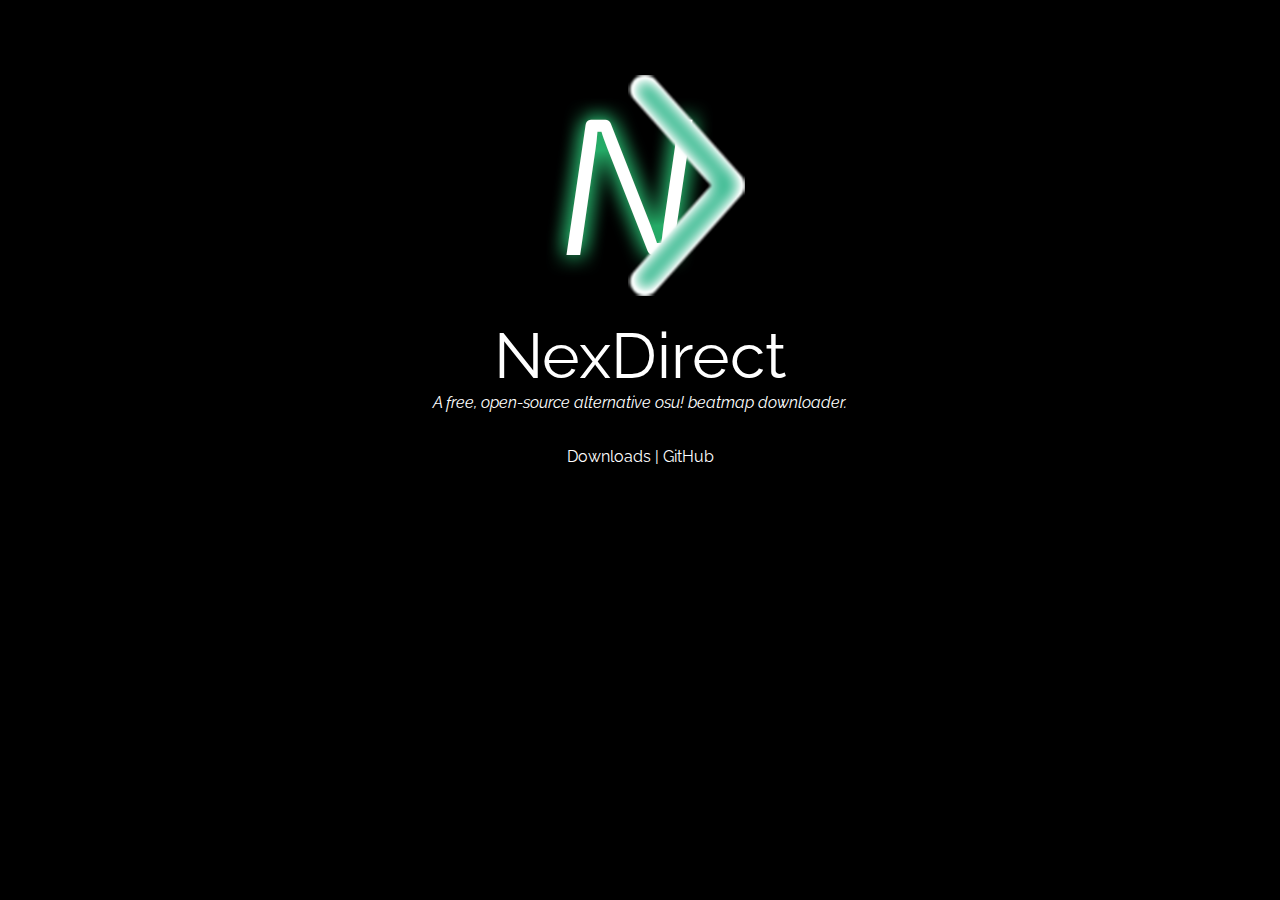
==== index.html @ cc6eb743 "Basic webpage to start" ====
<!DOCTYPE html>
<html>
    <head>
        <meta charset="utf-8">
        <meta http-equiv="X-UA-Compatible" content="IE=edge">
        <title>NexDirect</title>
        <meta name="description" content="A free, open-source alternative osu! beatmap downloader.">
        <meta property="og:title" content="NexDirect"/>
        <meta property="og:url" content="https://nicholastay.github.io/NexDirect"/>
        <meta property="og:description" content="A free, open-source alternative osu! beatmap downloader.">
        <meta property="og:image" content="https://nicholastay.github.io/NexDirect/logo.png"/>

        <link href='https://fonts.googleapis.com/css?family=Raleway' rel='stylesheet' type='text/css'>
        <style type="text/css">
        body {
            color: white;
            background: black;
            font-family: 'Raleway', sans-serif;
        }

        a {
            color: white;
            text-decoration: none;
        }

        #main {
            top: 20%;
            padding: 50px;
            text-align: center;
        }

        #title {
            font-size: 48pt;
        }
        </style>
    </head>
    <body>
        <div id="main">
            <div>
                <img src="/img/logo.png" alt="NexDirect logo"/>
            </div>

            <div id="title">
                NexDirect
            </div>

            <div>
                <i>A free, open-source alternative osu! beatmap downloader.</i>
            </div>

            <div style="padding-top: 35px;">
                <a href="https://github.com/nicholastay/NexDirect/releases">Downloads</a> | 
                <a href="https://github.com/nicholastay/NexDirect">GitHub</a>
            </div>
        </div>
    </body>
</html>
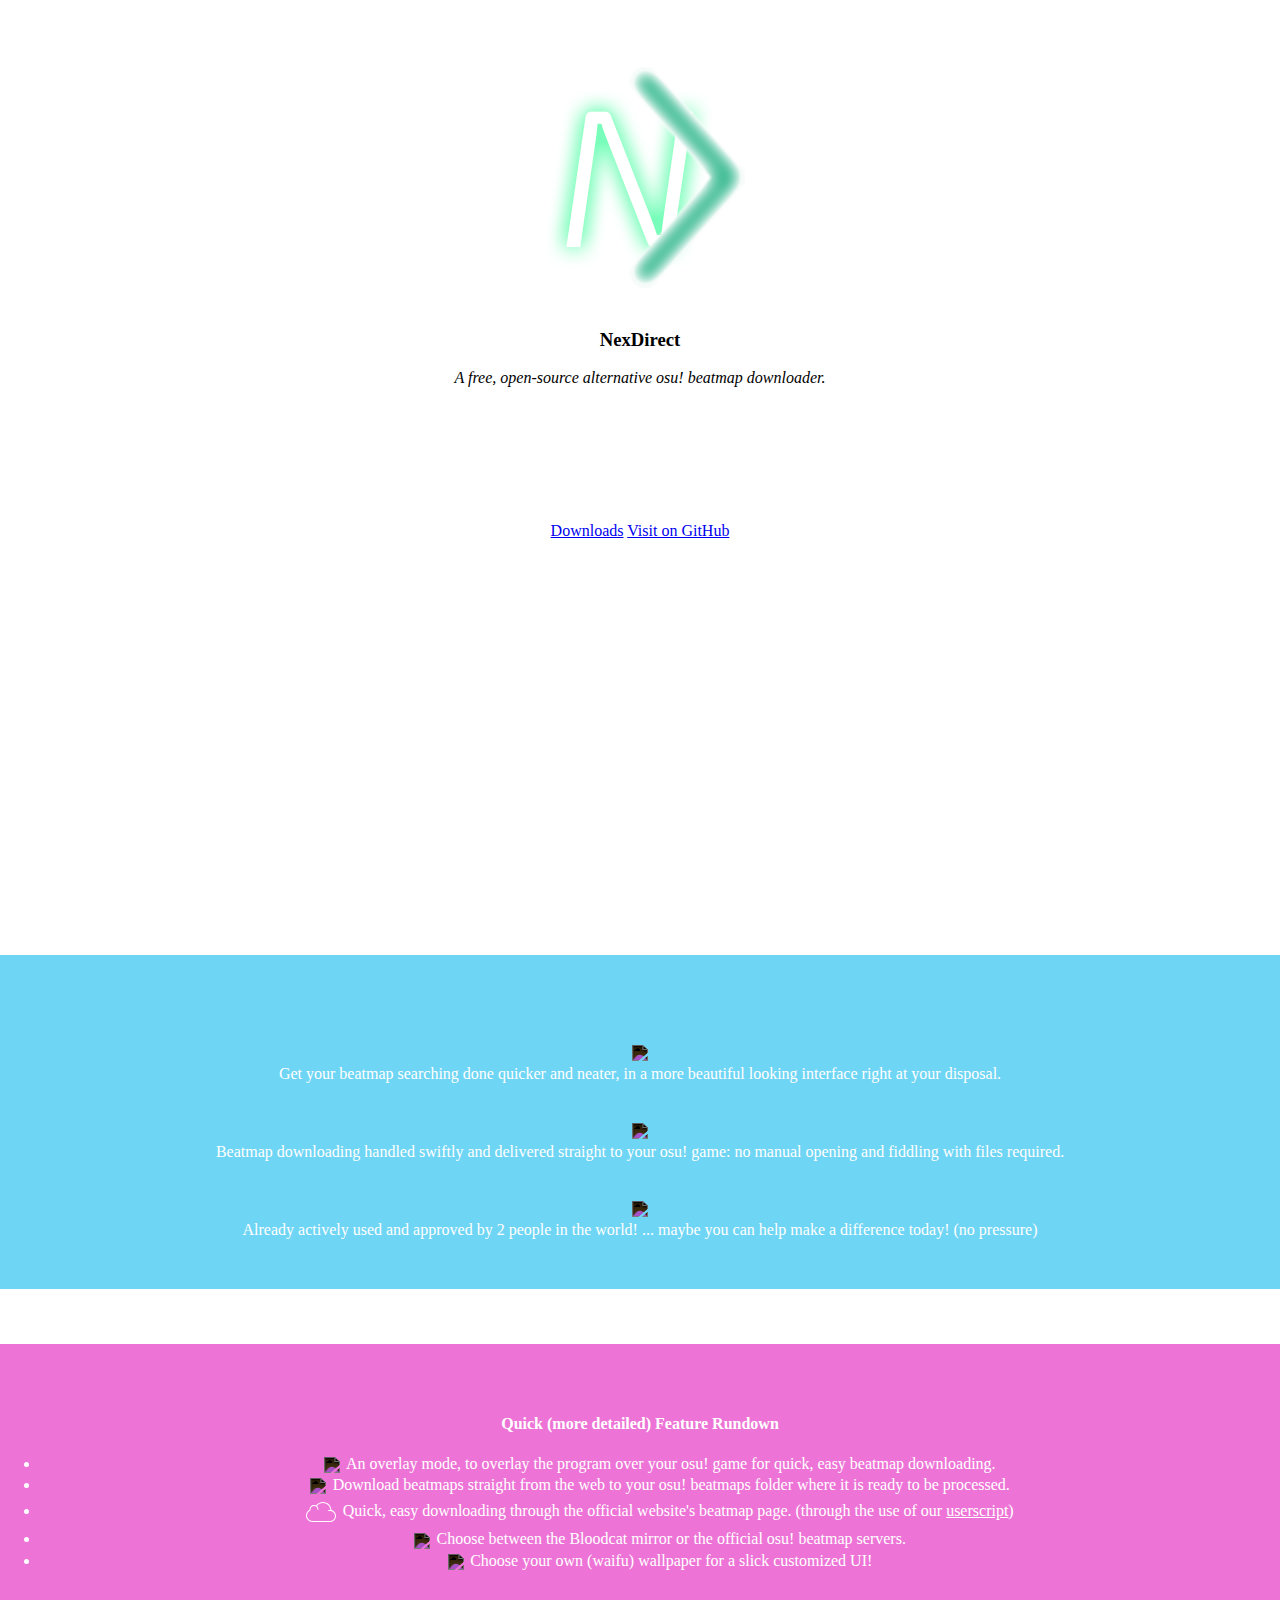
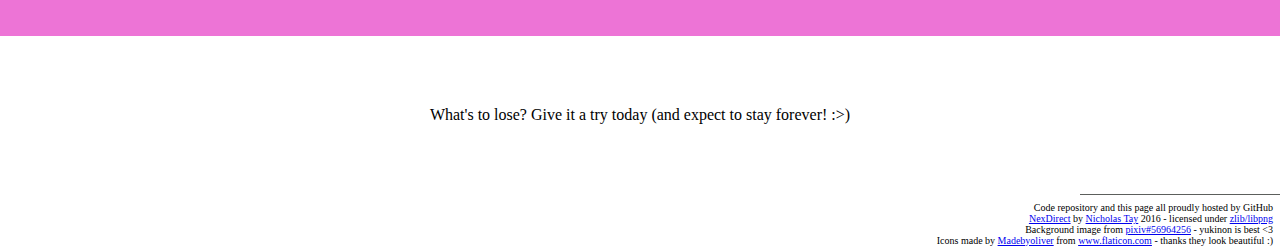
==== commit 8ea7bd24: "Userscript install guide and open in new tab stuff" ====
--- a/index.html
+++ b/index.html
@@ -8,50 +8,248 @@
         <meta property="og:title" content="NexDirect"/>
         <meta property="og:url" content="https://nicholastay.github.io/NexDirect"/>
         <meta property="og:description" content="A free, open-source alternative osu! beatmap downloader.">
-        <meta property="og:image" content="https://nicholastay.github.io/NexDirect/logo.png"/>
-
-        <link href='https://fonts.googleapis.com/css?family=Raleway' rel='stylesheet' type='text/css'>
-        <style type="text/css">
+        <meta property="og:image" content="https://nicholastay.github.io/NexDirect/img/logo.png"/>
+
+        <!-- favicon stuff - thanks favicon-generator.org v helpful -->
+        <link rel="shortcut icon" href="img/favicon.ico" type="image/x-icon">
+        <link rel="icon" href="img/favicon.ico" type="image/x-icon">
+
+        <!-- load font because skeleton doesnt import it for some reason for us :< -->
+        <link rel="stylesheet" type="text/css" href="//fonts.googleapis.com/css?family=Raleway:400,300,600">
+
+        <link rel="stylesheet" type="text/css" href="vendor/css/slick-1.6.0/slick.css"/>
+        <link rel="stylesheet" type="text/css" href="vendor/css/slick-1.6.0/slick-theme.css"/>
+
+        <link href="vendor/css/skeleton-2.0.4.min.css" rel="stylesheet" type="text/css">
+        <style>
+        html,
         body {
+            margin: 0;
+        }
+
+        .container {
+            padding: 50px 0;
+        }
+
+        .special {
+            text-align: center;
             color: white;
-            background: black;
-            font-family: 'Raleway', sans-serif;
-        }
-
-        a {
+            margin-bottom: 55px;
+        }
+
+        .footer {
+            font-size: 7.5pt;
+            padding-bottom: 2px;
+            text-align: right;
+            right: 0;
+            padding-right: 7px;
+        }
+
+        .icon {
+            width: 65px;
+            margin: 2.5rem auto 0;
+            -webkit-filter: invert();
+            filter: invert();
+        }
+
+        .separator {
+            display: block;
+            width: 200px;
+        }
+        .separator::before {
+            content: " ";
+            display: block;
+            border-top: solid 1px #5C5F5C;
+        }
+
+        .slick-arrow,
+        .slick-arrow:hover {
+            -webkit-filter: invert();
+            filter: invert();
+        }
+
+        li {
+            margin-bottom: 3px; /* override */
+        }
+
+        li img {
+            width: 30px;
+            -webkit-filter: invert();
+            filter: invert();
+            vertical-align: middle;
+            margin-right: 2.5px;
+        }
+        
+        a.text-link {
             color: white;
-            text-decoration: none;
-        }
-
-        #main {
-            top: 20%;
-            padding: 50px;
-            text-align: center;
-        }
-
-        #title {
-            font-size: 48pt;
+        }
+        
+        a.text-link:visited {
+            color: white;
+        }
+        
+        a.text-link:hover {
+            color: crimson;
+        }
+
+        @media (min-width: 550px) {
+            html {
+                background: url(img/56964256_p1c_whitewash.jpg) no-repeat center center fixed;
+                -webkit-background-size: cover;
+                -ms-background-size: cover;
+                -moz-background-size: cover;
+                -o-background-size: cover;
+                background-size: cover;
+            }
+        }
+
+        @media (max-width: 550px) {
+            .title {
+                text-align: center;
+            }
+
+            .footer {
+                text-align: center;
+            }
+            .footer .separator {
+                display: none;
+            }
         }
         </style>
     </head>
     <body>
-        <div id="main">
-            <div>
-                <img src="/img/logo.png" alt="NexDirect logo"/>
-            </div>
-
-            <div id="title">
-                NexDirect
-            </div>
-
-            <div>
-                <i>A free, open-source alternative osu! beatmap downloader.</i>
-            </div>
-
-            <div style="padding-top: 35px;">
-                <a href="https://github.com/nicholastay/NexDirect/releases">Downloads</a> | 
-                <a href="https://github.com/nicholastay/NexDirect">GitHub</a>
+        <div class="webpage">
+            <div class="special" style="background-color: rgba(255, 255, 255, 0.35); color: black; height: 100%; height: 100vh;">
+                <div class="container">
+                    <div class="row title">
+                        <div class="one-half column">
+                            <img class="u-max-full-width" src="img/logo.png" alt="NexDirect logo"/>
+                            <h3>NexDirect</h3>
+                            <i>A free, open-source alternative osu! beatmap downloader.</i>
+                        </div>
+                        <div class="one-half column" style="padding-top: 85px; text-align: center;">
+                            <div class="slickshow" style="display: none;"> <!-- it looks ugly when loading, reveal in js -->
+                                <div>
+                                    <img class="u-full-width" src="img/previews/nexdirect.jpg" alt="NexDirect interface"/>
+                                    The slick interface!
+                                </div>
+                                <div>
+                                    <img class="u-full-width" src="img/previews/overlay-mode.jpg" alt="NexDirect overlay interface"/>
+                                    Overlay mode - in-game downloads!
+                                </div>
+                                <div>
+                                    <img class="u-full-width" src="img/previews/custom-bg.jpg" alt="Custom backgrounds feature"/>
+                                    Custom UI backgrounds!
+                                </div>
+                                <div>
+                                    <img class="u-full-width" src="img/userscript.jpg" alt="Userscript in action"/>
+                                    NexDirect download buttons in action, via the userscript.
+                                </div>
+                                <div>
+                                    <img src="img/previews/settings.jpg" style="display: block; margin: auto;" alt="Settings pane"/>
+                                    The neat, little settings pane.
+                                </div>
+                                <div>
+                                    <img class="u-full-width" src="img/previews/dev.jpg" alt="NexDirect development"/>
+                                    Random screenshot of development.
+                                </div>
+                            </div>
+                        </div>
+                    </div>
+                    <div class="row" style="margin-top: 50px;">
+                        <div class="one-half column">
+                            <a class="button button-primary" href="https://github.com/nicholastay/NexDirect/releases">Downloads</a>
+                            <a class="button" href="https://github.com/nicholastay/NexDirect">Visit on GitHub</a>
+                        </div>
+                    </div>
+                </div>
+            </div>
+
+            <div class="special" style="background-color: rgba(50, 195, 240, 0.7);">
+                <div class="container">
+                    <div class="row">
+                        <div class="four columns">
+                            <img class="icon" src="img/search.svg"/>
+                            <br>
+                            Get your beatmap searching done quicker and neater, in a more beautiful looking interface right at your disposal.
+                        </div>
+                        <div class="four columns">
+                            <img class="icon" src="img/success.svg"/>
+                            <br>
+                            Beatmap downloading handled swiftly and delivered straight to your osu! game: no manual opening and fiddling with files required.
+                        </div>
+                        <div class="four columns">
+                            <img class="icon" src="img/hands.svg"/>
+                            <br>
+                            Already actively used and approved by 2 people in the world! ... maybe you can help make a difference today! (no pressure)
+                        </div>
+                    </div>
+                </div>
+            </div>
+
+            <div class="special" style="background-color: rgba(227, 42, 192, 0.65); margin-top: 30px;">
+                <div class="container" style="text-align: center;">
+                    <div class="row">
+                        <h4>Quick (more detailed) Feature Rundown</h4>
+                    </div>
+                    <div class="row">
+                        <ul>
+                            <li>
+                                <img src="img/spotlight.svg">
+                                An overlay mode, to overlay the program over your osu! game for quick, easy beatmap downloading.
+                            </li>
+                            <li>
+                                <img src="img/paper-plane.svg">
+                                Download beatmaps straight from the web to your osu! beatmaps folder where it is ready to be processed.
+                            </li>
+                            <li>
+                                <img src="img/cloud.svg">
+                                Quick, easy downloading through the official website's beatmap page. (through the use of our <a class="text-link" href="userscript-guide/">userscript</a>)
+                            </li>
+                            <li>
+                                <img src="img/settings.svg">
+                                Choose between the Bloodcat mirror or the official osu! beatmap servers.
+                            </li>
+                            <li>
+                                <img src="img/like.svg">
+                                Choose your own (waifu) wallpaper for a slick customized UI!
+                            </li>
+                        </ul>
+                    </div>
+                </div>
+            </div>
+
+            <div class="special" style="background-color: rgba(255, 255, 255, 0.65); color: black;">
+                <div class="container" style="text-align: center; padding: 15px 0">
+                    <div class="row">
+                        What's to lose? Give it a try today (and expect to stay forever! :>)<br>
+                    </div>
+                </div>
+            </div>
+
+            <div class="footer">
+                <span class="separator" style="right: 0; position: absolute;"></span>
+                <div style="padding-top: 8px;">
+                    Code repository and this page all proudly hosted by GitHub<br>
+                    <a href="https://nicholastay.github.io/NexDirect">NexDirect</a> by <a href="https://nicholastay.github.io/" target="_blank">Nicholas Tay</a> 2016 - licensed under <a href="https://github.com/nicholastay/NexDirect/blob/master/LICENSE" target="_blank">zlib/libpng</a><br>
+                    Background image from <a href="http://www.pixiv.net/member_illust.php?mode=manga_big&amp;illust_id=56964256&amp;page=1" target="_blank">pixiv#56964256</a> - yukinon is best &lt;3<br>
+                    Icons made by <a href="http://www.flaticon.com/authors/madebyoliver" target="_blank">Madebyoliver</a> from <a href="http://www.flaticon.com/" target="_blank">www.flaticon.com</a> - thanks they look beautiful :)
+                </div>
             </div>
         </div>
+
+        <script type="text/javascript" src="vendor/js/jquery-3.0.0.slim.min.js"></script>
+        <script type="text/javascript" src="vendor/js/jquery.slick-1.6.0.min.js"></script>
+        <script>
+        var $show = $('.slickshow');
+        $show.slick({
+            infinite: true,
+            arrows: true,
+            dots: true,
+            autoplay: true,
+            autoplaySpeed: 5500
+        });
+        $show.css('display', '');
+        </script>
     </body>
-</html>+</html>
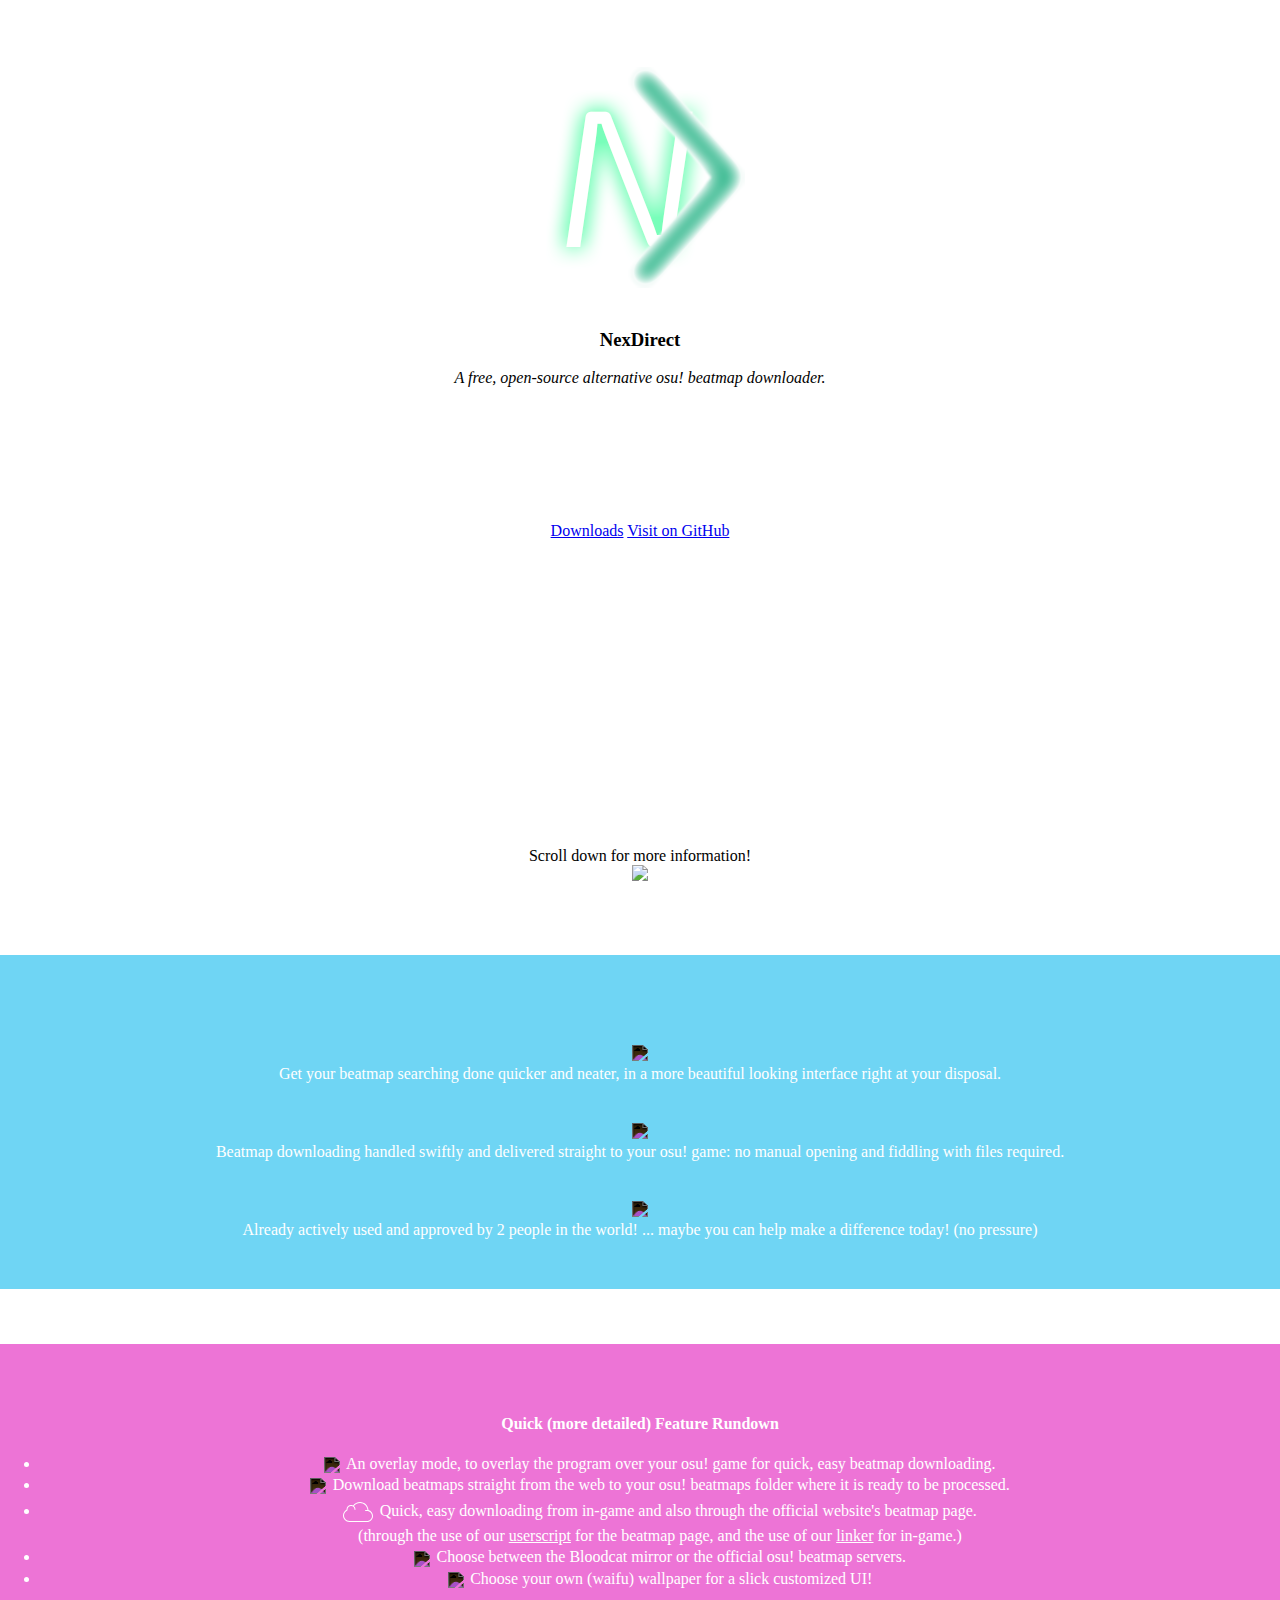
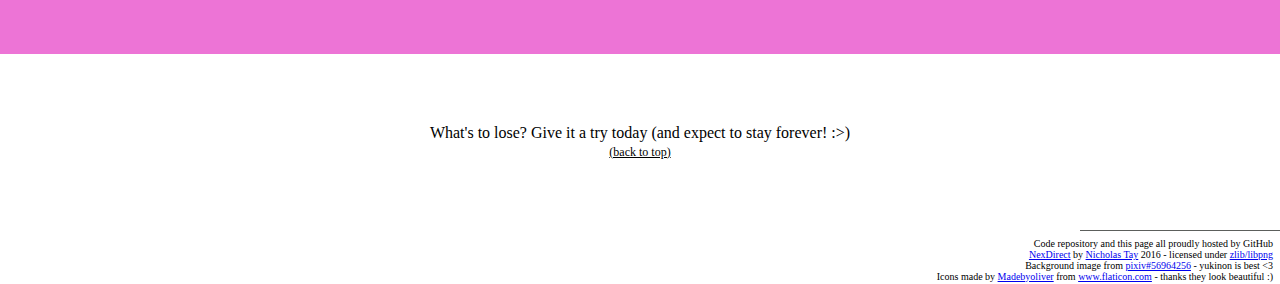
==== commit 126af0f6: "Updated linker guide and stuffs" ====
--- a/index.html
+++ b/index.html
@@ -26,6 +26,16 @@
         body {
             margin: 0;
         }
+        
+        html {
+            background: url(img/56964256_p1c_whitewash.jpg) no-repeat center center fixed;
+            -webkit-background-size: cover;
+            -ms-background-size: cover;
+            -moz-background-size: cover;
+            -o-background-size: cover;
+            background-size: cover;
+            min-height: 100%;
+        }
 
         .container {
             padding: 50px 0;
@@ -91,16 +101,14 @@
         a.text-link:hover {
             color: crimson;
         }
-
-        @media (min-width: 550px) {
-            html {
-                background: url(img/56964256_p1c_whitewash.jpg) no-repeat center center fixed;
-                -webkit-background-size: cover;
-                -ms-background-size: cover;
-                -moz-background-size: cover;
-                -o-background-size: cover;
-                background-size: cover;
-            }
+        
+        #scrolldown-info {
+            position: absolute;
+            bottom: 0;
+            margin: auto;
+            padding: 15px 10px;
+            left: 0;
+            right: 0;
         }
 
         @media (max-width: 550px) {
@@ -112,6 +120,10 @@
                 text-align: center;
             }
             .footer .separator {
+                display: none;
+            }
+            
+            #scrolldown-info {
                 display: none;
             }
         }
@@ -163,9 +175,14 @@
                         </div>
                     </div>
                 </div>
-            </div>
-
-            <div class="special" style="background-color: rgba(50, 195, 240, 0.7);">
+                
+                <div id="scrolldown-info">
+                    Scroll down for more information!<br>
+                    <img src="img/down-arr.png" height="15px" style="cursor: pointer;" id="scrollDownInfo">
+                </div>
+            </div>
+
+            <div class="special" id="startBottom" style="background-color: rgba(50, 195, 240, 0.7);">
                 <div class="container">
                     <div class="row">
                         <div class="four columns">
@@ -204,7 +221,8 @@
                             </li>
                             <li>
                                 <img src="img/cloud.svg">
-                                Quick, easy downloading through the official website's beatmap page. (through the use of our <a class="text-link" href="userscript-guide/">userscript</a>)
+                                Quick, easy downloading from in-game and also through the official website's beatmap page.<br>
+                                (through the use of our <a class="text-link" href="guides/userscript/">userscript</a> for the beatmap page, and the use of our <a class="text-link" href="guides/linker/">linker</a> for in-game.)
                             </li>
                             <li>
                                 <img src="img/settings.svg">
@@ -223,6 +241,9 @@
                 <div class="container" style="text-align: center; padding: 15px 0">
                     <div class="row">
                         What's to lose? Give it a try today (and expect to stay forever! :>)<br>
+                        <span id="scrollToTop" style="font-size: 9pt; text-decoration: underline; cursor: pointer;">
+                            (back to top)
+                        </span>
                     </div>
                 </div>
             </div>
@@ -241,6 +262,24 @@
         <script type="text/javascript" src="vendor/js/jquery-3.0.0.slim.min.js"></script>
         <script type="text/javascript" src="vendor/js/jquery.slick-1.6.0.min.js"></script>
         <script>
+        // scrolling
+        var $scrollDownBtn = $('#scrollDownInfo');
+        $scrollDownBtn.click(function() { basicAnimScroll($('#startBottom').offset().top - 21, 5, 2); });
+        var $scrollTopBtn = $('#scrollToTop');
+        $scrollTopBtn.click(function() { basicAnimScroll(0, -11, 1); });
+        // very basic func i wrote ...
+        function basicAnimScroll(toY, increments, intervalLen) {
+            var scrolled = document.scrollingElement.scrollTop;
+        
+            var interv = setInterval(function() {
+                if ((increments >= 0 && scrolled >= toY) || (increments < 0 && scrolled <= toY)) // increm >= 0 scroll down, else up
+                    clearInterval(interv);
+        
+                window.scrollBy(0, increments);
+                scrolled += increments;
+            }, intervalLen);
+        }
+        
         var $show = $('.slickshow');
         $show.slick({
             infinite: true,
